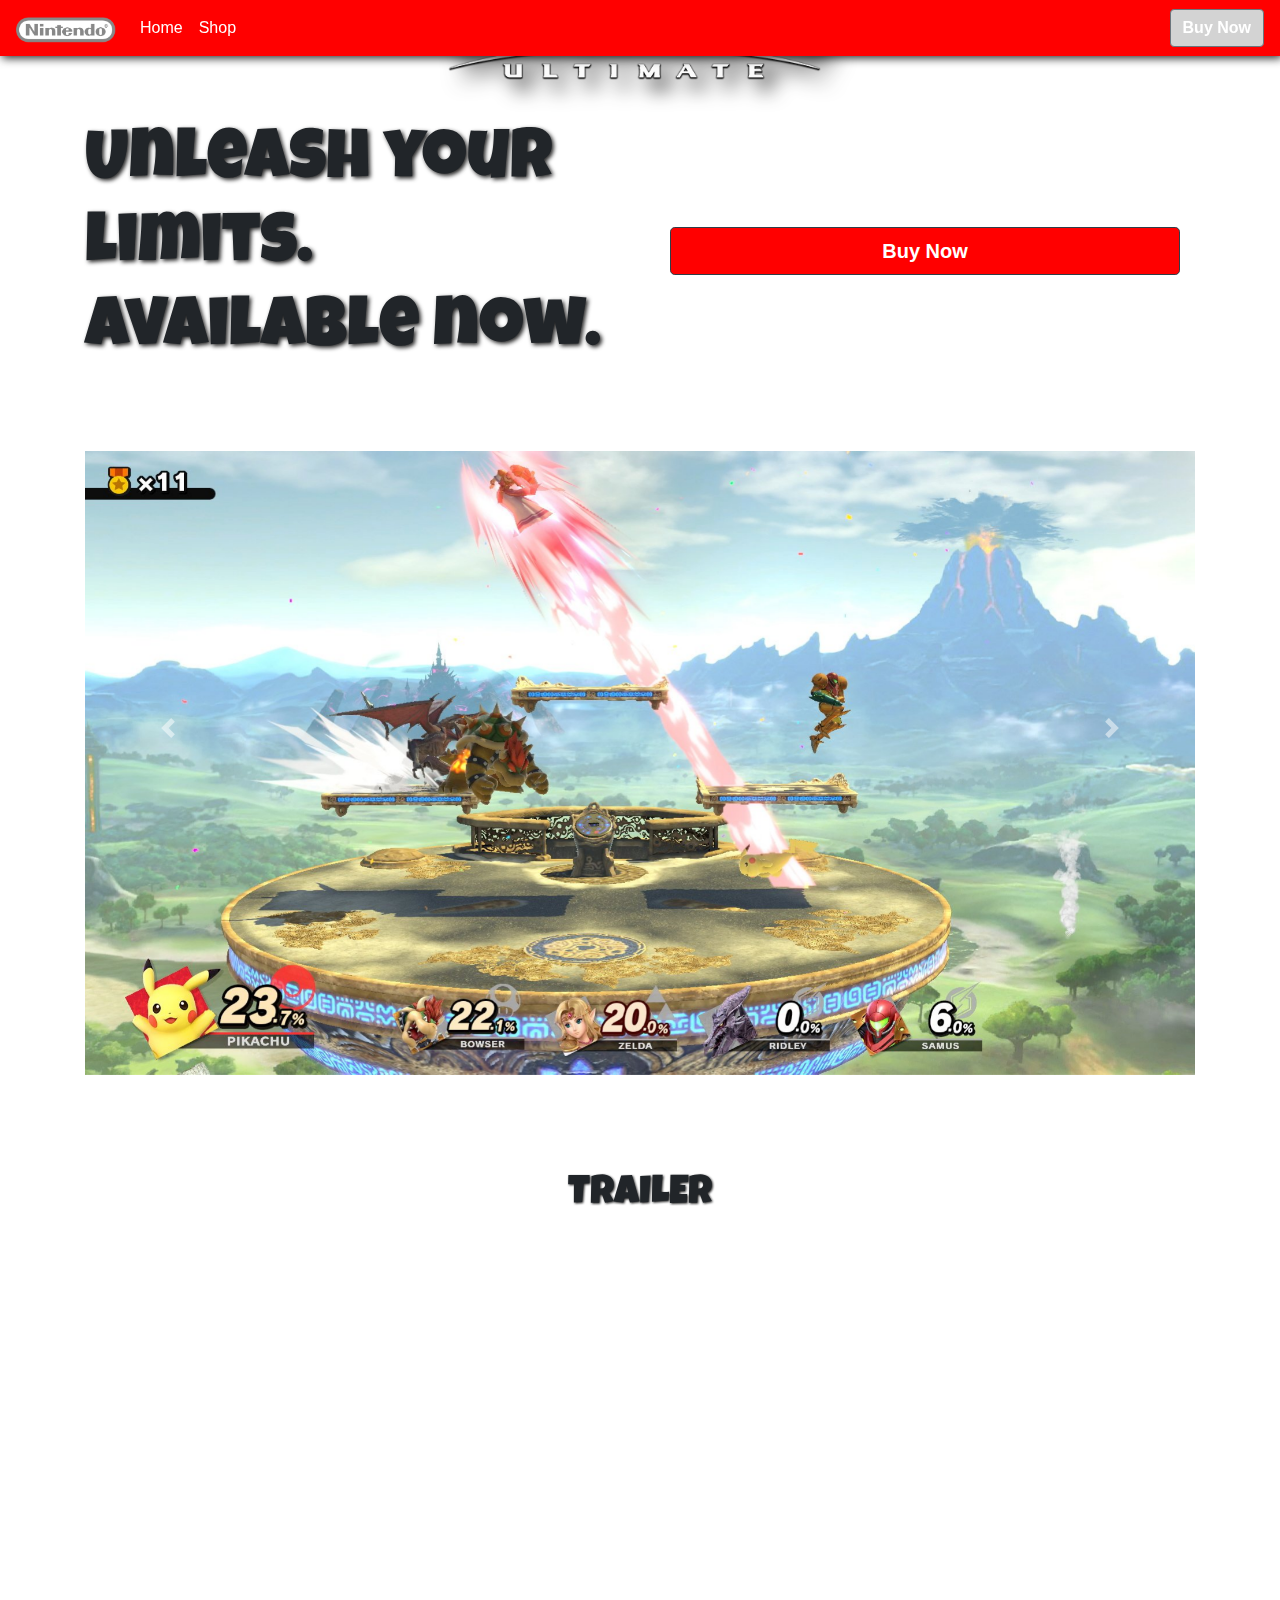
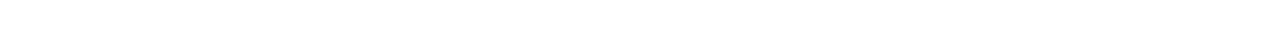
==== LandingPage_SmashBrosUltimate/index.html @ fac03b58 "Button finished." ====
<!DOCTYPE html>
<html lang="en">

<head>
    <meta charset="utf-8">
    <meta name="viewport" content="width=device-width, initial-scale=1, shrink-to-fit=no">
    <meta name="description" content="">
    <meta name="author" content="">
    <link rel="icon" href="icons/favicon.ico">
    <title>Starter Template · Bootstrap</title>

    <!--Template based on URL below-->
    <link rel="canonical" href="https://getbootstrap.com/docs/4.3/examples/starter-template/">

    <!-- Bootstrap core CSS -->
    <link rel="stylesheet" href="https://stackpath.bootstrapcdn.com/bootstrap/4.3.1/css/bootstrap.min.css"
        integrity="sha384-ggOyR0iXCbMQv3Xipma34MD+dH/1fQ784/j6cY/iJTQUOhcWr7x9JvoRxT2MZw1T" crossorigin="anonymous">

    <!-- Place your stylesheet here-->
    <link href="css/styles.css" rel="stylesheet" type="text/css">

    <link href="https://fonts.googleapis.com/css?family=Luckiest+Guy&display=swap" rel="stylesheet">
    <script src="https://kit.fontawesome.com/9e066af51f.js" crossorigin="anonymous"></script>
</head>

<body>

    <nav class="navbar navbar-custom navbar-expand-md fixed-top">
        <a class="navbar-brand" href="#">
            <img src="images/nintendo_logo.png" width="100px" alt="">
        </a>
        <button class="navbar-toggler" type="button" data-toggle="collapse" data-target="#navbarsExampleDefault"
            aria-controls="navbarsExampleDefault" aria-expanded="false" aria-label="Toggle navigation">
            <span class="navbar-toggler-icon custom-toggler"><i class="fas fa-bars"
                    style="color:#fff; font-size:28px;"></i></span>
        </button>

        <div class="collapse navbar-collapse" id="navbarsExampleDefault">
            <ul class="navbar-nav mr-auto">
                <li class="nav-item active">
                    <a class="nav-link" href="#">Home <span class="sr-only">(current)</span></a>
                </li>
                <li class="nav-item">
                    <a class="nav-link" href="#">Shop</a>
                </li>
            </ul>
            <button class="btn btn-secondary my-2 my-sm-0 bg-lightgray font-weight-bold" type="submit">Buy Now</button>
        </div>
    </nav>

    <div class="header">
        <img src="images/sbu_bg.jpg" class="bg-image" alt="background">
        <img src="images/sbu_logo.png" class="center-inside-image" alt="logo">
    </div>

    <main role="main" class="container">

        <div class="row align-items-center justify-content-center">
            <div class="col-md-6 col-md-6-text-center mt-5 pt-5">
                <h1 class="main-quote">Unleash your limits.&#10Available now.</h1>
            </div>
            <div class="col-md-6 col-md-6-text-center mt-5 pt-5">
                <div class="col-md-12">
                    <button class="btn btn-default-cst btn-block btn-lg my-2 my-sm-0 bg-red font-weight-bold" type="submit">Buy Now</button>
                </div>
            </div>
        </div>


        <div id="carouselExampleInterval" class="carousel slide" data-ride="carousel" style="padding-top: 70px;">
            <div class="carousel-inner">
                <div class="carousel-item active" data-interval="5000">
                    <img src="images/ingame1.jpg" class="d-block w-100" alt="ingame1">
                </div>
                <div class="carousel-item" data-interval="5000">
                    <img src="images/ingame2.png" class="d-block w-100" alt="ingame2">
                </div>
                <div class="carousel-item" data-interval="5000">
                    <img src="images/ingame3.jpg" class="d-block w-100" alt="ingame3">
                </div>
                <div class="carousel-item" data-interval="5000">
                    <img src="images/ingame4.jpg" class="d-block w-100" alt="ingame4">
                </div>
                <div class="carousel-item" data-interval="5000">
                    <img src="images/ingame5.jpg" class="d-block w-100" alt="ingame5">
                </div>
            </div>
            <a class="carousel-control-prev" href="#carouselExampleInterval" role="button" data-slide="prev">
                <span class="carousel-control-prev-icon" aria-hidden="true"></span>
                <span class="sr-only">Previous</span>
            </a>
            <a class="carousel-control-next" href="#carouselExampleInterval" role="button" data-slide="next">
                <span class="carousel-control-next-icon" aria-hidden="true"></span>
                <span class="sr-only">Next</span>
            </a>
        </div>

        <div class="text-center mt-5 pt-5">
            <h1 class="trailer-text">TRAILER</h1>
        </div>

        <div style="padding-top: 0px;">
            <div align="center">
                <iframe width="560" height="315" src="https://www.youtube.com/embed/WShCN-AYHqA" frameborder="0"
                    allow="accelerometer; autoplay; encrypted-media; gyroscope; picture-in-picture"
                    allowfullscreen></iframe>
            </div>
        </div>

        <footer class="footer" style="padding-top: 80px; padding-bottom: 20px;">
            <div class="text-center center-block">
                <a href="https://www.facebook.com/SmashBros/"><i class="fab fa-facebook-square"
                        style="font-size: 48px; color: red;"></i></a>
                <a href="https://twitter.com/Nintendo"><i id="social-tw" class="fab fa-twitter-square"
                        style="font-size: 48px; color: red;"></i></a>
                <a href="https://www.instagram.com/nintendo_jp/"><i id="social-in" class="fab fa-instagram-square"
                        style="font-size: 48px; color: red;"></i></a>
                <a href="mailto:contact@nintendo.es"><i id="social-em" class="fa fa-envelope-square fa-3x social"
                        style="font-size: 48px; color: red;"></i></a>
            </div>
        </footer>

    </main><!-- /.container -->


    <!-- Bootstrap core JavaScript
    ================================================== -->
    <!-- Placed at the end of the document so the pages load faster -->
    <script src="https://code.jquery.com/jquery-3.3.1.slim.min.js"
        integrity="sha384-q8i/X+965DzO0rT7abK41JStQIAqVgRVzpbzo5smXKp4YfRvH+8abtTE1Pi6jizo"
        crossorigin="anonymous"></script>
    <script src="https://cdnjs.cloudflare.com/ajax/libs/popper.js/1.14.7/umd/popper.min.js"
        integrity="sha384-UO2eT0CpHqdSJQ6hJty5KVphtPhzWj9WO1clHTMGa3JDZwrnQq4sF86dIHNDz0W1"
        crossorigin="anonymous"></script>
    <script src="https://stackpath.bootstrapcdn.com/bootstrap/4.3.1/js/bootstrap.min.js"
        integrity="sha384-JjSmVgyd0p3pXB1rRibZUAYoIIy6OrQ6VrjIEaFf/nJGzIxFDsf4x0xIM+B07jRM"
        crossorigin="anonymous"></script>

</body>

</html>
---- LandingPage_SmashBrosUltimate/css/styles.css ----
.header {
    position: relative;
    display: block;
}

.bg-image {
    max-width: 100%;
}

.center-inside-image {
    position: absolute;
    max-width: 30%;
    transform: translate(-50%, -55%);
    left: 50%;
    top: 55%;

    -webkit-filter: drop-shadow(10px 10px 10px #222);
    filter: drop-shadow(10px 10px 10px #222);
}

.main-quote {
    font-family: 'Luckiest Guy', cursive;
    font-size: 70px;
    -webkit-filter: drop-shadow(2px 2px 2px #222);
    filter: drop-shadow(2px 2px 2px #222);
}

.btn-default-cst {
    background-color: red;
    color:#FFF;
    border-color: #2F3E48;
}
 
.btn-default-cst:hover,
.btn-default-cst:focus,
.btn-default-cst:active,
.btn-default-cst.active,
.open
.dropdown-toggle.btn-default-cst {
    background-color: #2F3E48; 
    color:#FFF;
    border-color: grey;
}

.trailer-text {
    font-family: 'Luckiest Guy', cursive;
    font-size: 40px;
    -webkit-filter: drop-shadow(1px 1px 1px #222);
    filter: drop-shadow(1px 1px 1px #222);
}

.column {
    float: left;
    width: 50%;
    padding: 10px;
}

.row:after {
    content: "";
    display: table;
    clear: both;
}

.bg-lightgray {
    background-color: lightgray;
}

.navbar-custom {
    color: red;
    background-color: red;
    -webkit-filter: drop-shadow(2px 2px 5px #222);
    filter: drop-shadow(2px 2px 5px #222);
}

.navbar-custom .navbar-brand,
.navbar-custom .navbar-text {
    color: rgba(255, 255, 255, 1);
}

.navbar-custom .navbar-nav .nav-link {
    color: rgba(255, 255, 255, 1);
}

.navbar-custom .nav-item.active .nav-link,
.navbar-custom .nav-item:hover .nav-link {
    color: white;
}

.custom-toggler .navbar-toggler-icon {
    background-image: url("data:image/svg+xml;charset=utf8,%3Csvg viewBox='0 0 32 32' xmlns='http://www.w3.org/2000/svg'%3E%3Cpath stroke='rgba(255,102,203, 0.5)' stroke-width='2' stroke-linecap='round' stroke-miterlimit='10' d='M4 8h24M4 16h24M4 24h24'/%3E%3C/svg%3E");
}

.custom-toggler.navbar-toggler {
    border-color: rgb(255, 255, 255);
}
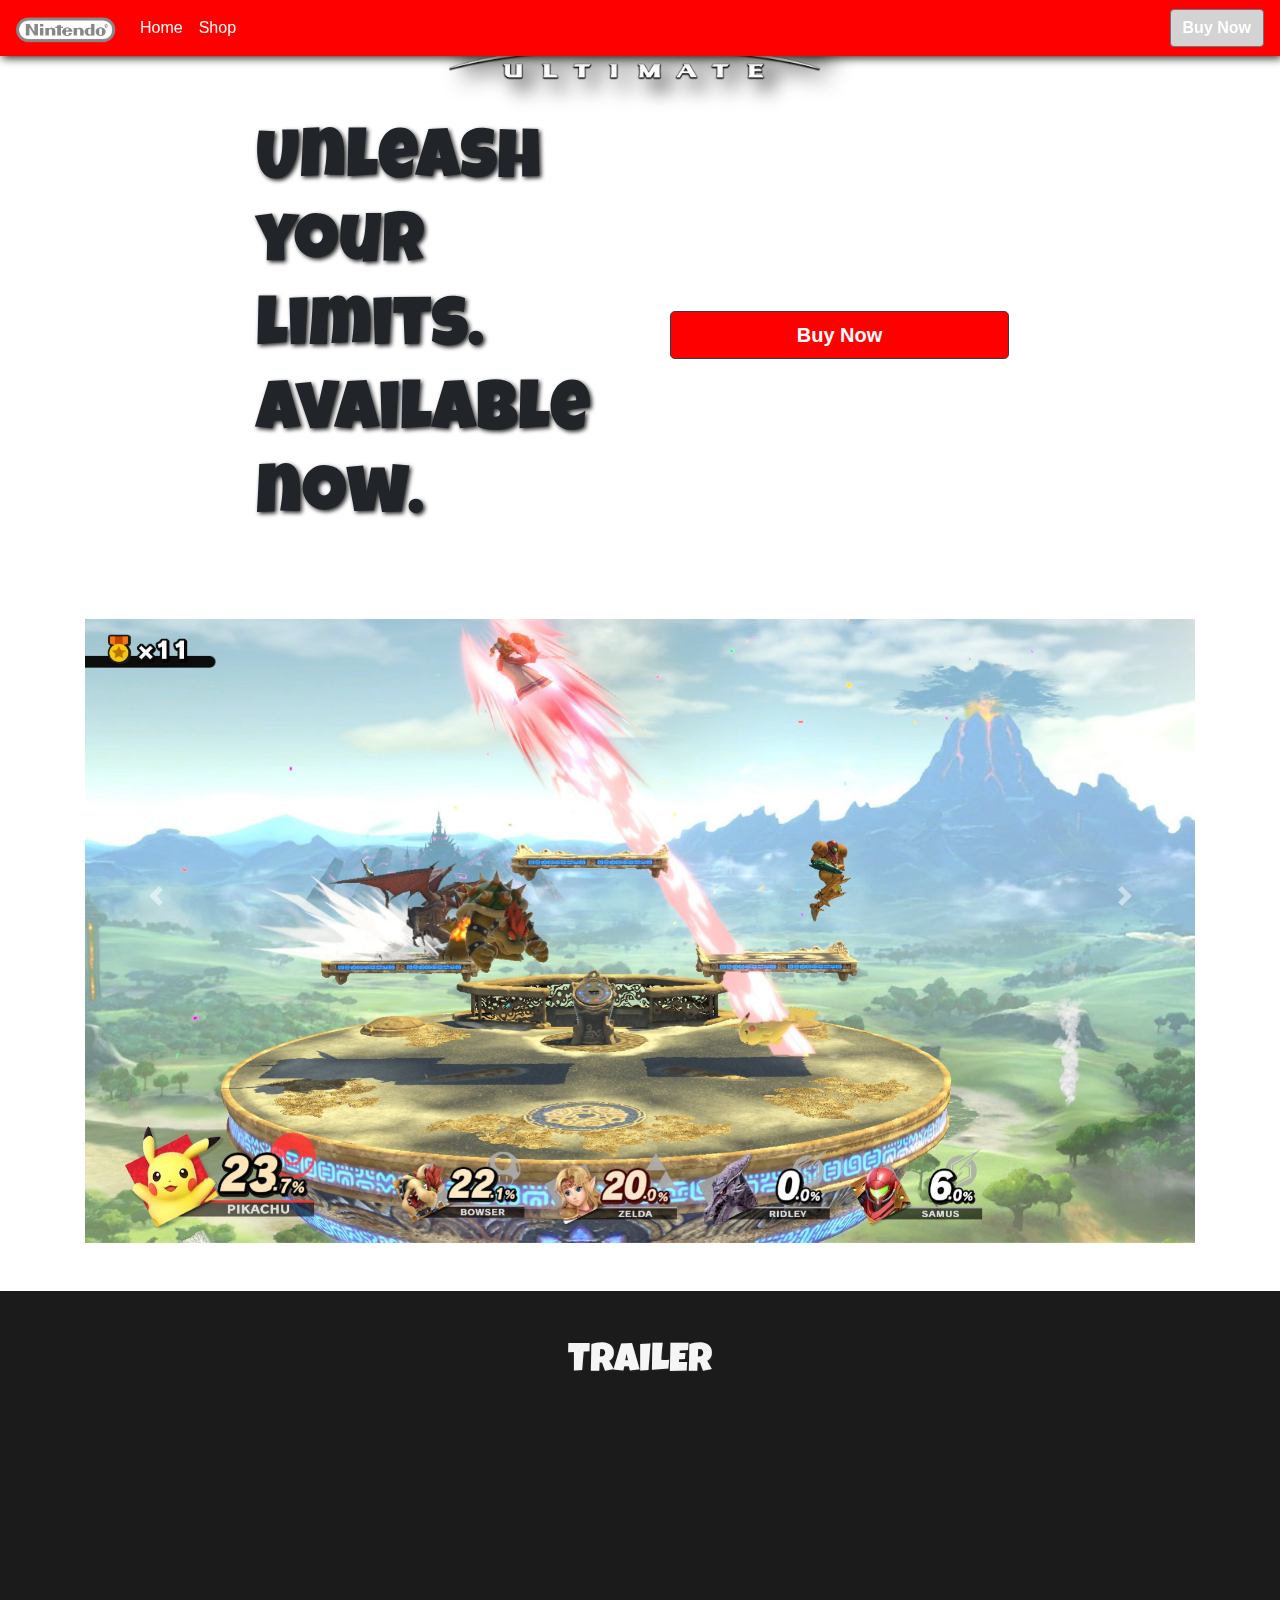
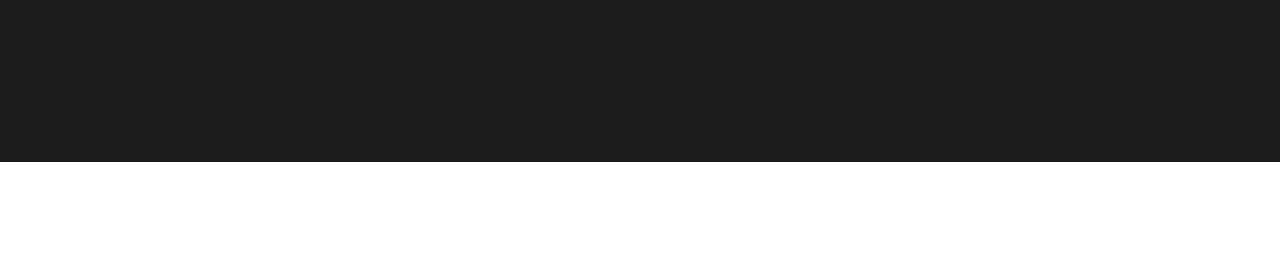
==== commit 799b7c5d: "Trailer zone and some improvements." ====
--- a/LandingPage_SmashBrosUltimate/index.html
+++ b/LandingPage_SmashBrosUltimate/index.html
@@ -53,9 +53,9 @@
         <img src="images/sbu_logo.png" class="center-inside-image" alt="logo">
     </div>
 
-    <main role="main" class="container">
+    <main role="main" class="">
 
-        <div class="row align-items-center justify-content-center">
+        <div class="row align-items-center justify-content-center" style="padding-left: 20%; padding-right: 20%;">
             <div class="col-md-6 col-md-6-text-center mt-5 pt-5">
                 <h1 class="main-quote">Unleash your limits.&#10Available now.</h1>
             </div>
@@ -66,8 +66,7 @@
             </div>
         </div>
 
-
-        <div id="carouselExampleInterval" class="carousel slide" data-ride="carousel" style="padding-top: 70px;">
+        <div id="carouselExampleInterval" class=" container carousel slide" data-ride="carousel" style="padding-top: 70px;">
             <div class="carousel-inner">
                 <div class="carousel-item active" data-interval="5000">
                     <img src="images/ingame1.jpg" class="d-block w-100" alt="ingame1">
@@ -95,15 +94,17 @@
             </a>
         </div>
 
-        <div class="text-center mt-5 pt-5">
-            <h1 class="trailer-text">TRAILER</h1>
-        </div>
-
-        <div style="padding-top: 0px;">
-            <div align="center">
-                <iframe width="560" height="315" src="https://www.youtube.com/embed/WShCN-AYHqA" frameborder="0"
-                    allow="accelerometer; autoplay; encrypted-media; gyroscope; picture-in-picture"
-                    allowfullscreen></iframe>
+        <div class="trailer-area" style="padding-bottom: 45px;">
+            <div class="text-center mt-5 pt-5">
+                <h1 class="trailer-text">TRAILER</h1>
+            </div>
+    
+            <div>
+                <div align="center">
+                    <iframe width="560" height="315" src="https://www.youtube.com/embed/WShCN-AYHqA" frameborder="0"
+                        allow="accelerometer; autoplay; encrypted-media; gyroscope; picture-in-picture"
+                        allowfullscreen></iframe>
+                </div>
             </div>
         </div>
 
--- a/LandingPage_SmashBrosUltimate/css/styles.css
+++ b/LandingPage_SmashBrosUltimate/css/styles.css
@@ -44,6 +44,7 @@
 
 .trailer-text {
     font-family: 'Luckiest Guy', cursive;
+    color: whitesmoke;
     font-size: 40px;
     -webkit-filter: drop-shadow(1px 1px 1px #222);
     filter: drop-shadow(1px 1px 1px #222);
@@ -63,6 +64,10 @@
 
 .bg-lightgray {
     background-color: lightgray;
+}
+
+.trailer-area {
+    background-color: rgb(27, 27, 27);
 }
 
 .navbar-custom {
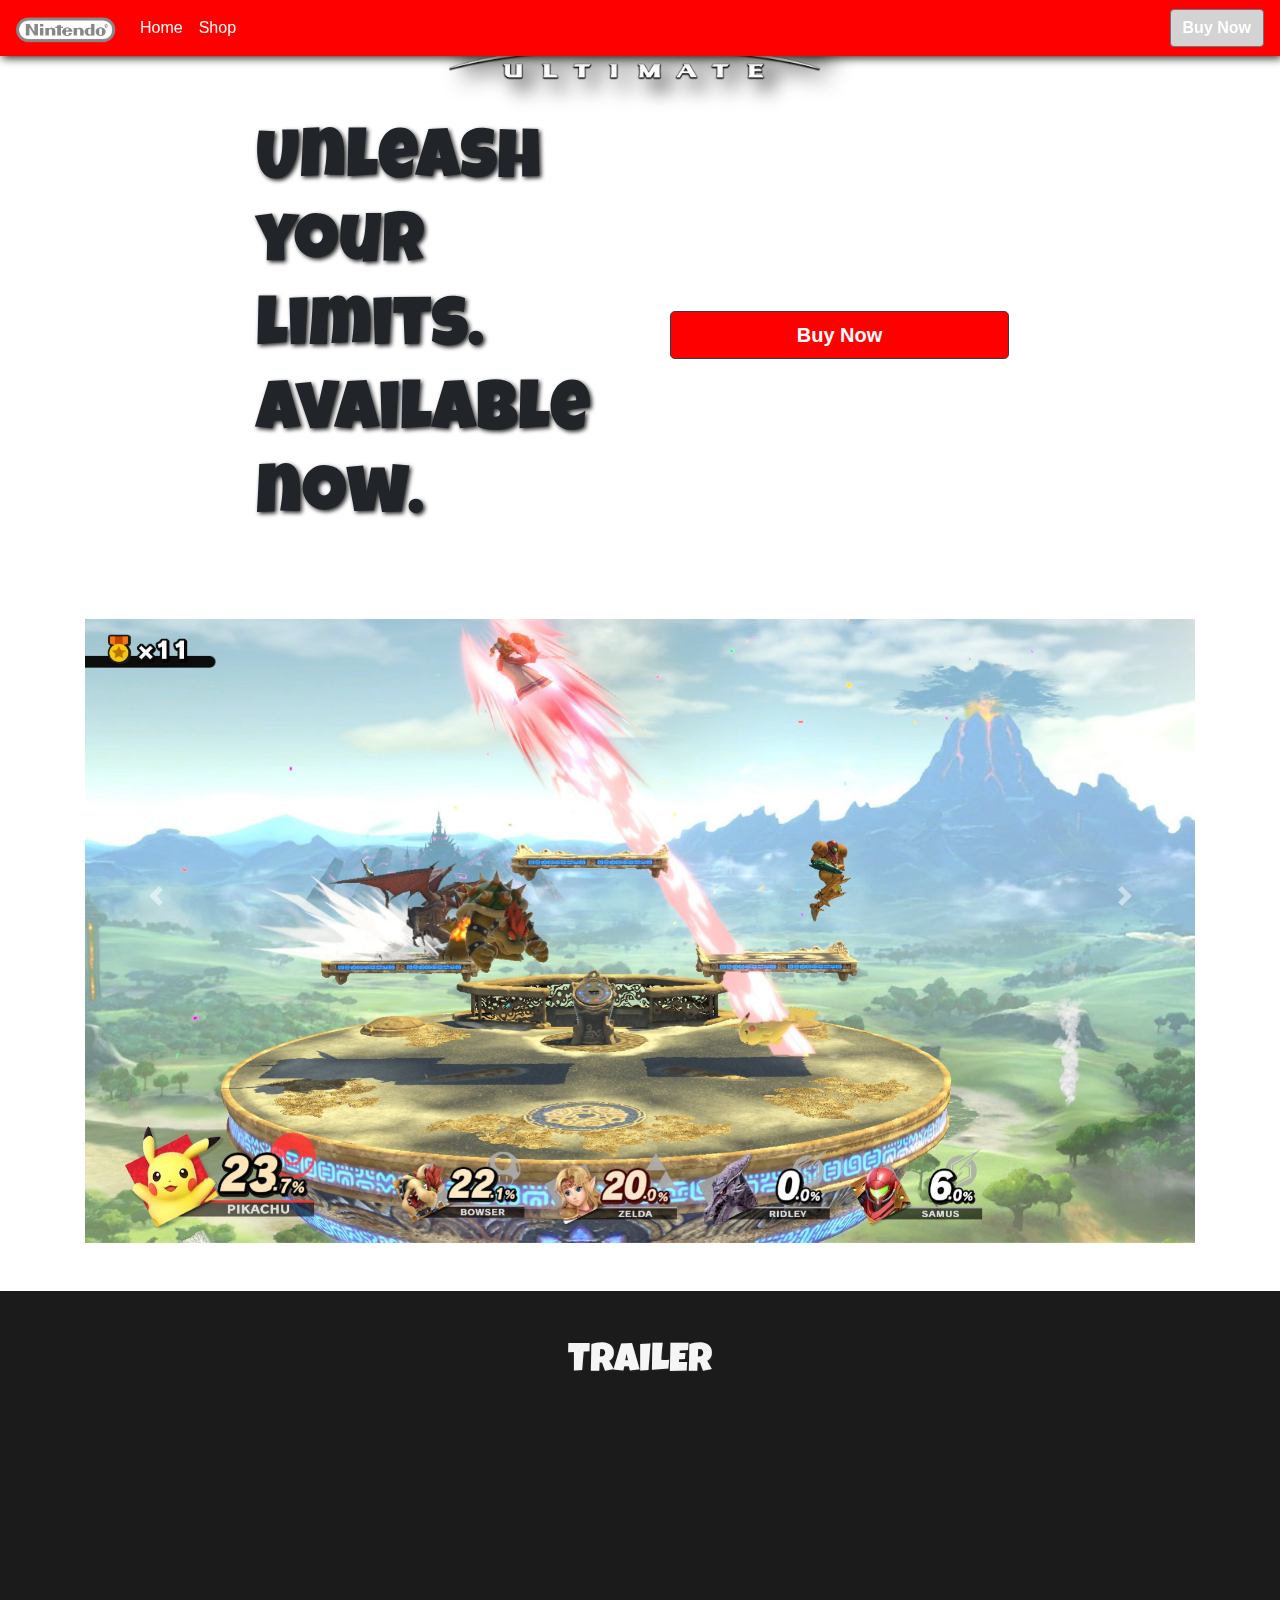
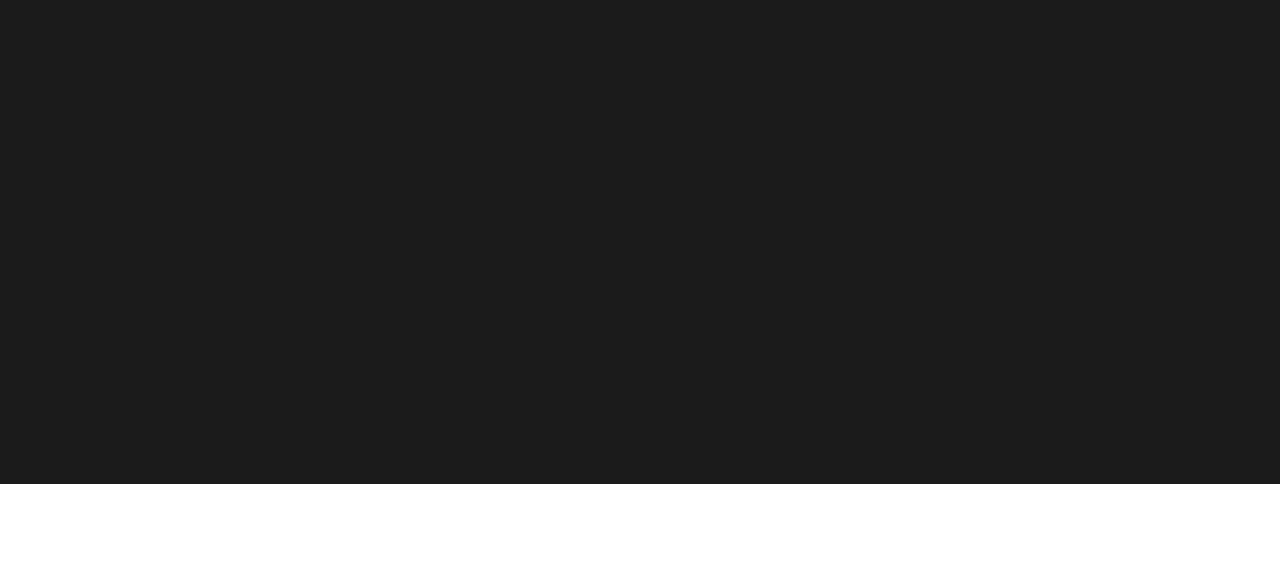
==== commit 5e754c0a: "more videos" ====
--- a/LandingPage_SmashBrosUltimate/index.html
+++ b/LandingPage_SmashBrosUltimate/index.html
@@ -104,6 +104,8 @@
                     <iframe width="560" height="315" src="https://www.youtube.com/embed/WShCN-AYHqA" frameborder="0"
                         allow="accelerometer; autoplay; encrypted-media; gyroscope; picture-in-picture"
                         allowfullscreen></iframe>
+                    <iframe width="560" height="315" src="https://www.youtube.com/embed/tqSY9mlmWIs" frameborder="0" allow="accelerometer; autoplay; encrypted-media; gyroscope; picture-in-picture" allowfullscreen></iframe>
+                    <iframe width="560" height="315" src="https://www.youtube.com/embed/cjdfqXIM-Ko" frameborder="0" allow="accelerometer; autoplay; encrypted-media; gyroscope; picture-in-picture" allowfullscreen></iframe>
                 </div>
             </div>
         </div>
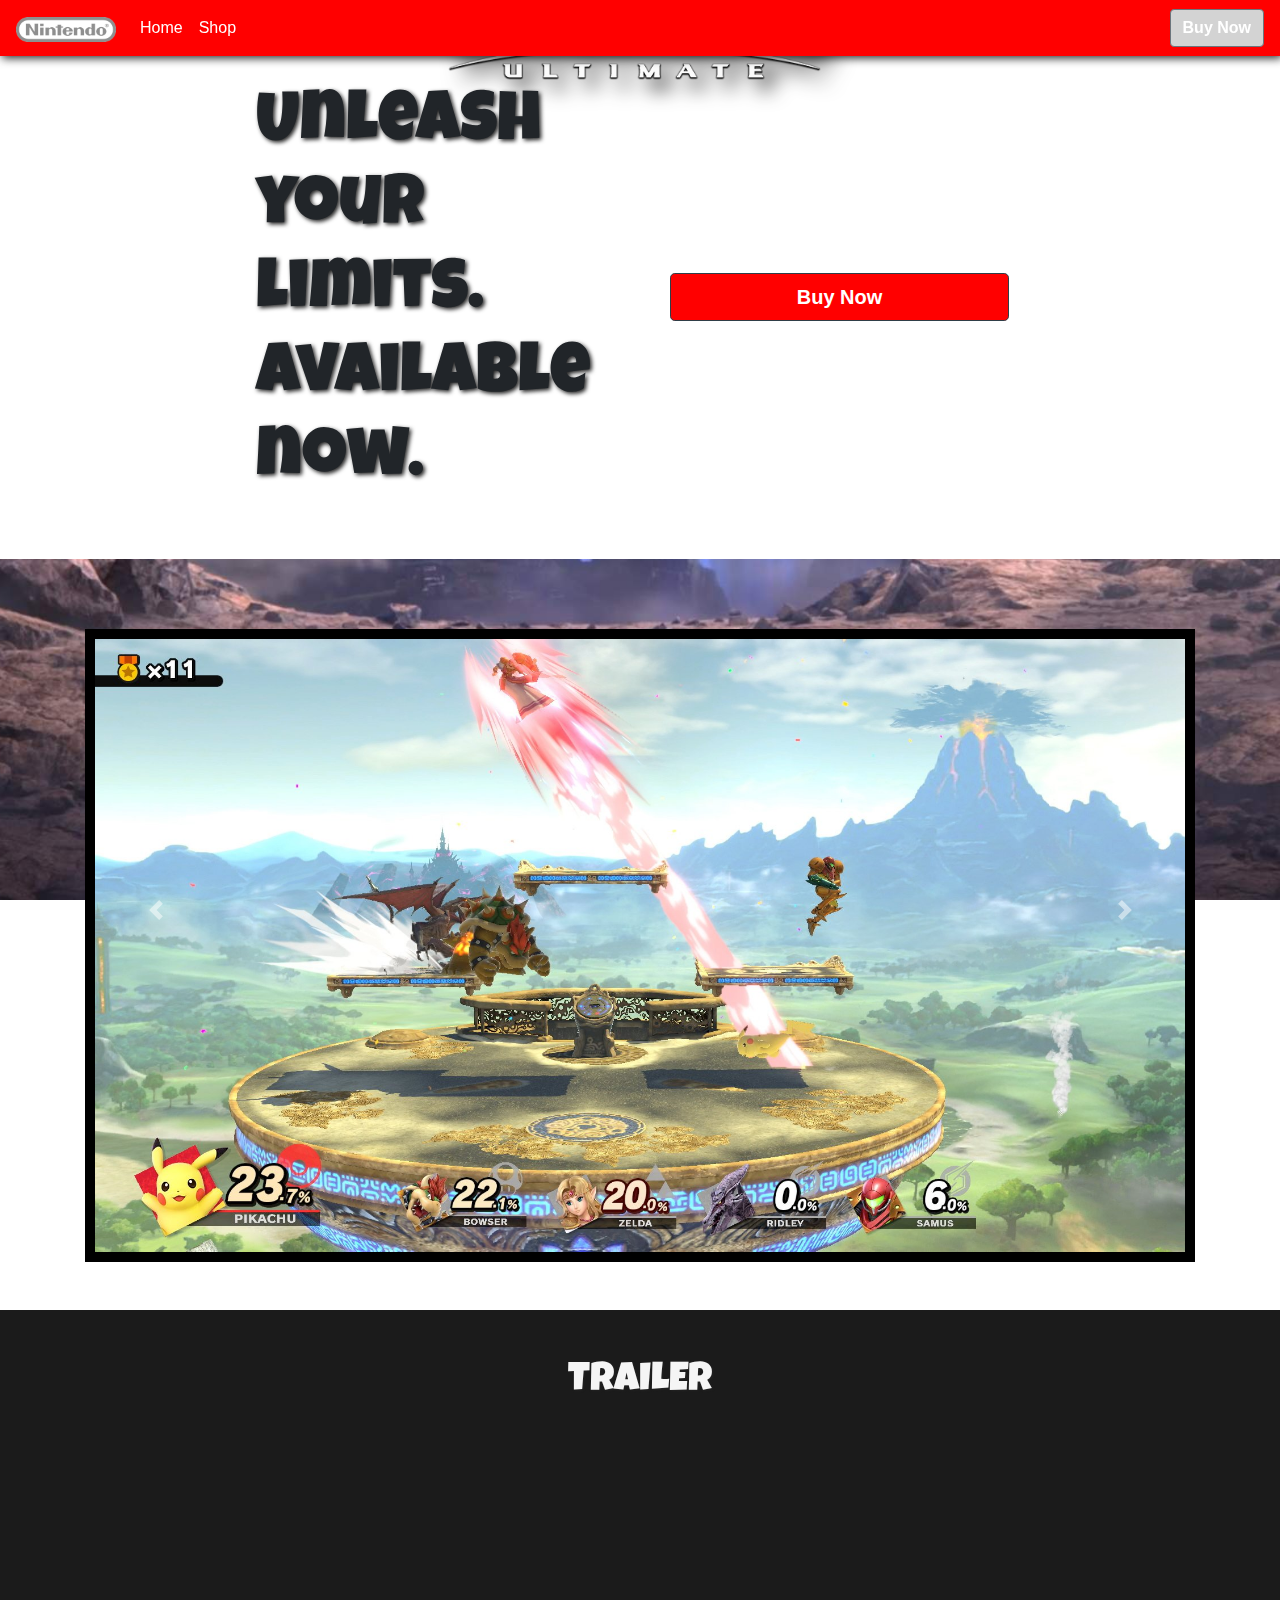
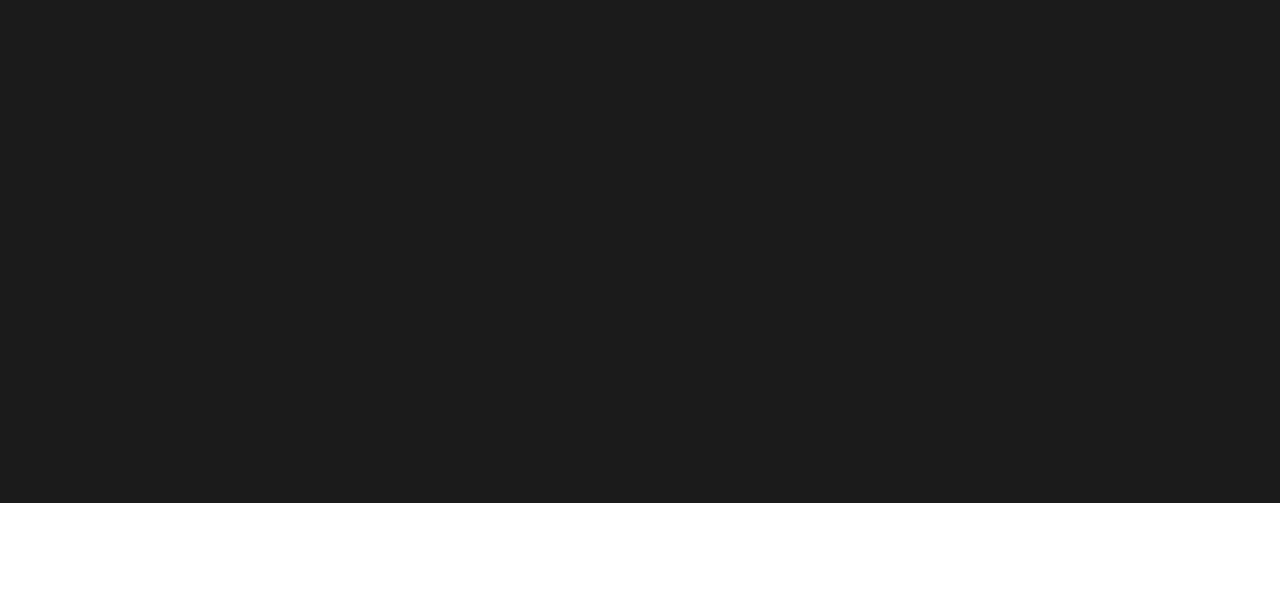
==== commit 4791a6f2: "background parallax and borders / white rect" ====
--- a/LandingPage_SmashBrosUltimate/index.html
+++ b/LandingPage_SmashBrosUltimate/index.html
@@ -13,14 +13,28 @@
     <link rel="canonical" href="https://getbootstrap.com/docs/4.3/examples/starter-template/">
 
     <!-- Bootstrap core CSS -->
-    <link rel="stylesheet" href="https://stackpath.bootstrapcdn.com/bootstrap/4.3.1/css/bootstrap.min.css"
-        integrity="sha384-ggOyR0iXCbMQv3Xipma34MD+dH/1fQ784/j6cY/iJTQUOhcWr7x9JvoRxT2MZw1T" crossorigin="anonymous">
+    <link rel="stylesheet" href="https://stackpath.bootstrapcdn.com/bootstrap/4.3.1/css/bootstrap.min.css" integrity="sha384-ggOyR0iXCbMQv3Xipma34MD+dH/1fQ784/j6cY/iJTQUOhcWr7x9JvoRxT2MZw1T" crossorigin="anonymous">
 
     <!-- Place your stylesheet here-->
     <link href="css/styles.css" rel="stylesheet" type="text/css">
 
     <link href="https://fonts.googleapis.com/css?family=Luckiest+Guy&display=swap" rel="stylesheet">
     <script src="https://kit.fontawesome.com/9e066af51f.js" crossorigin="anonymous"></script>
+
+    <!-- Global site tag (gtag.js) - Google Analytics -->
+    <script async src="https://www.googletagmanager.com/gtag/js?id=UA-159561075-1"></script>
+    <script>
+        window.dataLayer = window.dataLayer || [];
+
+        function gtag() {
+            dataLayer.push(arguments);
+        }
+        gtag('js', new Date());
+
+        gtag('config', 'UA-159561075-1');
+
+    </script>
+
 </head>
 
 <body>
@@ -29,10 +43,8 @@
         <a class="navbar-brand" href="#">
             <img src="images/nintendo_logo.png" width="100px" alt="">
         </a>
-        <button class="navbar-toggler" type="button" data-toggle="collapse" data-target="#navbarsExampleDefault"
-            aria-controls="navbarsExampleDefault" aria-expanded="false" aria-label="Toggle navigation">
-            <span class="navbar-toggler-icon custom-toggler"><i class="fas fa-bars"
-                    style="color:#fff; font-size:28px;"></i></span>
+        <button class="navbar-toggler" type="button" data-toggle="collapse" data-target="#navbarsExampleDefault" aria-controls="navbarsExampleDefault" aria-expanded="false" aria-label="Toggle navigation">
+            <span class="navbar-toggler-icon custom-toggler"><i class="fas fa-bars" style="color:#fff; font-size:28px;"></i></span>
         </button>
 
         <div class="collapse navbar-collapse" id="navbarsExampleDefault">
@@ -55,73 +67,84 @@
 
     <main role="main" class="">
 
-        <div class="row align-items-center justify-content-center" style="padding-left: 20%; padding-right: 20%;">
-            <div class="col-md-6 col-md-6-text-center mt-5 pt-5">
+
+
+
+        <div class="parallaxBar">
+                
+        </div>
+
+        <div class="row align-items-center justify-content-center" style="padding-left: 20%; padding-right: 20%; ">
+
+            <div class="col-md-6 col-md-6-text-center mt-5 pb-5">
                 <h1 class="main-quote">Unleash your limits.&#10Available now.</h1>
             </div>
-            <div class="col-md-6 col-md-6-text-center mt-5 pt-5">
+            <div class="col-md-6 col-md-6-text-center mt-5 pb-5">
                 <div class="col-md-12">
                     <button class="btn btn-default-cst btn-block btn-lg my-2 my-sm-0 bg-red font-weight-bold" type="submit">Buy Now</button>
                 </div>
             </div>
+
         </div>
 
-        <div id="carouselExampleInterval" class=" container carousel slide" data-ride="carousel" style="padding-top: 70px;">
-            <div class="carousel-inner">
-                <div class="carousel-item active" data-interval="5000">
-                    <img src="images/ingame1.jpg" class="d-block w-100" alt="ingame1">
+        <div class="parallax">
+
+            <div id="carouselExampleInterval" class=" container carousel slide" data-ride="carousel" style="padding-top: 70px;">
+                <div class="carousel-inner">
+                    <div class="carousel-item active MyBorder" data-interval="5000">
+                        <img src="images/ingame1.jpg" class="d-block w-100" alt="ingame1">
+                    </div>
+                    <div class="carousel-item MyBorder" data-interval="5000">
+                        <img src="images/ingame2.png" class="d-block w-100" alt="ingame2">
+                    </div>
+                    <div class="carousel-item MyBorder" data-interval="5000">
+                        <img src="images/ingame3.jpg" class="d-block w-100" alt="ingame3">
+                    </div>
+                    <div class="carousel-item MyBorder" data-interval="5000">
+                        <img src="images/ingame4.jpg" class="d-block w-100" alt="ingame4">
+                    </div>
+                    <div class="carousel-item MyBorder" data-interval="5000">
+                        <img src="images/ingame5.jpg" class="d-block w-100" alt="ingame5">
+                    </div>
                 </div>
-                <div class="carousel-item" data-interval="5000">
-                    <img src="images/ingame2.png" class="d-block w-100" alt="ingame2">
+                <a class="carousel-control-prev" href="#carouselExampleInterval" role="button" data-slide="prev">
+                    <span class="carousel-control-prev-icon" aria-hidden="true"></span>
+                    <span class="sr-only">Previous</span>
+                </a>
+                <a class="carousel-control-next" href="#carouselExampleInterval" role="button" data-slide="next">
+                    <span class="carousel-control-next-icon" aria-hidden="true"></span>
+                    <span class="sr-only">Next</span>
+                </a>
+            </div>
+
+
+
+            <div class="trailer-area" style="padding-bottom: 45px;">
+                <div class="text-center mt-5 pt-5">
+                    <h1 class="trailer-text">TRAILER</h1>
                 </div>
-                <div class="carousel-item" data-interval="5000">
-                    <img src="images/ingame3.jpg" class="d-block w-100" alt="ingame3">
-                </div>
-                <div class="carousel-item" data-interval="5000">
-                    <img src="images/ingame4.jpg" class="d-block w-100" alt="ingame4">
-                </div>
-                <div class="carousel-item" data-interval="5000">
-                    <img src="images/ingame5.jpg" class="d-block w-100" alt="ingame5">
+
+                <div>
+                    <div align="center">
+                        <iframe width="560" height="315" src="https://www.youtube.com/embed/WShCN-AYHqA" frameborder="0" allow="accelerometer; autoplay; encrypted-media; gyroscope; picture-in-picture" allowfullscreen></iframe>
+                        <iframe width="560" height="315" src="https://www.youtube.com/embed/tqSY9mlmWIs" frameborder="0" allow="accelerometer; autoplay; encrypted-media; gyroscope; picture-in-picture" allowfullscreen></iframe>
+                        <iframe width="560" height="315" src="https://www.youtube.com/embed/cjdfqXIM-Ko" frameborder="0" allow="accelerometer; autoplay; encrypted-media; gyroscope; picture-in-picture" allowfullscreen></iframe>
+                    </div>
                 </div>
             </div>
-            <a class="carousel-control-prev" href="#carouselExampleInterval" role="button" data-slide="prev">
-                <span class="carousel-control-prev-icon" aria-hidden="true"></span>
-                <span class="sr-only">Previous</span>
-            </a>
-            <a class="carousel-control-next" href="#carouselExampleInterval" role="button" data-slide="next">
-                <span class="carousel-control-next-icon" aria-hidden="true"></span>
-                <span class="sr-only">Next</span>
-            </a>
+
+
+
+            <footer class="footer" style="padding-top: 80px; padding-bottom: 20px;">
+                <div class="text-center center-block">
+                    <a href="https://www.facebook.com/SmashBros/"><i class="fab fa-facebook-square" style="font-size: 48px; color: red;"></i></a>
+                    <a href="https://twitter.com/Nintendo"><i id="social-tw" class="fab fa-twitter-square" style="font-size: 48px; color: red;"></i></a>
+                    <a href="https://www.instagram.com/nintendo_jp/"><i id="social-in" class="fab fa-instagram-square" style="font-size: 48px; color: red;"></i></a>
+                    <a href="mailto:contact@nintendo.es"><i id="social-em" class="fa fa-envelope-square fa-3x social" style="font-size: 48px; color: red;"></i></a>
+                </div>
+            </footer>
+
         </div>
-
-        <div class="trailer-area" style="padding-bottom: 45px;">
-            <div class="text-center mt-5 pt-5">
-                <h1 class="trailer-text">TRAILER</h1>
-            </div>
-    
-            <div>
-                <div align="center">
-                    <iframe width="560" height="315" src="https://www.youtube.com/embed/WShCN-AYHqA" frameborder="0"
-                        allow="accelerometer; autoplay; encrypted-media; gyroscope; picture-in-picture"
-                        allowfullscreen></iframe>
-                    <iframe width="560" height="315" src="https://www.youtube.com/embed/tqSY9mlmWIs" frameborder="0" allow="accelerometer; autoplay; encrypted-media; gyroscope; picture-in-picture" allowfullscreen></iframe>
-                    <iframe width="560" height="315" src="https://www.youtube.com/embed/cjdfqXIM-Ko" frameborder="0" allow="accelerometer; autoplay; encrypted-media; gyroscope; picture-in-picture" allowfullscreen></iframe>
-                </div>
-            </div>
-        </div>
-
-        <footer class="footer" style="padding-top: 80px; padding-bottom: 20px;">
-            <div class="text-center center-block">
-                <a href="https://www.facebook.com/SmashBros/"><i class="fab fa-facebook-square"
-                        style="font-size: 48px; color: red;"></i></a>
-                <a href="https://twitter.com/Nintendo"><i id="social-tw" class="fab fa-twitter-square"
-                        style="font-size: 48px; color: red;"></i></a>
-                <a href="https://www.instagram.com/nintendo_jp/"><i id="social-in" class="fab fa-instagram-square"
-                        style="font-size: 48px; color: red;"></i></a>
-                <a href="mailto:contact@nintendo.es"><i id="social-em" class="fa fa-envelope-square fa-3x social"
-                        style="font-size: 48px; color: red;"></i></a>
-            </div>
-        </footer>
 
     </main><!-- /.container -->
 
@@ -129,16 +152,10 @@
     <!-- Bootstrap core JavaScript
     ================================================== -->
     <!-- Placed at the end of the document so the pages load faster -->
-    <script src="https://code.jquery.com/jquery-3.3.1.slim.min.js"
-        integrity="sha384-q8i/X+965DzO0rT7abK41JStQIAqVgRVzpbzo5smXKp4YfRvH+8abtTE1Pi6jizo"
-        crossorigin="anonymous"></script>
-    <script src="https://cdnjs.cloudflare.com/ajax/libs/popper.js/1.14.7/umd/popper.min.js"
-        integrity="sha384-UO2eT0CpHqdSJQ6hJty5KVphtPhzWj9WO1clHTMGa3JDZwrnQq4sF86dIHNDz0W1"
-        crossorigin="anonymous"></script>
-    <script src="https://stackpath.bootstrapcdn.com/bootstrap/4.3.1/js/bootstrap.min.js"
-        integrity="sha384-JjSmVgyd0p3pXB1rRibZUAYoIIy6OrQ6VrjIEaFf/nJGzIxFDsf4x0xIM+B07jRM"
-        crossorigin="anonymous"></script>
+    <script src="https://code.jquery.com/jquery-3.3.1.slim.min.js" integrity="sha384-q8i/X+965DzO0rT7abK41JStQIAqVgRVzpbzo5smXKp4YfRvH+8abtTE1Pi6jizo" crossorigin="anonymous"></script>
+    <script src="https://cdnjs.cloudflare.com/ajax/libs/popper.js/1.14.7/umd/popper.min.js" integrity="sha384-UO2eT0CpHqdSJQ6hJty5KVphtPhzWj9WO1clHTMGa3JDZwrnQq4sF86dIHNDz0W1" crossorigin="anonymous"></script>
+    <script src="https://stackpath.bootstrapcdn.com/bootstrap/4.3.1/js/bootstrap.min.js" integrity="sha384-JjSmVgyd0p3pXB1rRibZUAYoIIy6OrQ6VrjIEaFf/nJGzIxFDsf4x0xIM+B07jRM" crossorigin="anonymous"></script>
 
 </body>
 
-</html>+</html>
--- a/LandingPage_SmashBrosUltimate/css/styles.css
+++ b/LandingPage_SmashBrosUltimate/css/styles.css
@@ -1,3 +1,19 @@
+.MyBorder{
+    border: black 10px solid;
+}
+
+.parallax{
+    background: url('../images/parallax.jpg') no-repeat center;
+    background-size: cover;
+    background-attachment: fixed;    
+}
+
+.parallaxBar{
+    background: url('../images/parallax.jpg') no-repeat center;
+    background-size: cover;
+    background-attachment: fixed;  
+    height: 10px
+}
 .header {
     position: relative;
     display: block;
@@ -98,3 +114,7 @@
 .custom-toggler.navbar-toggler {
     border-color: rgb(255, 255, 255);
 }
+
+.blanco{
+    background-color: floralwhite;
+}
